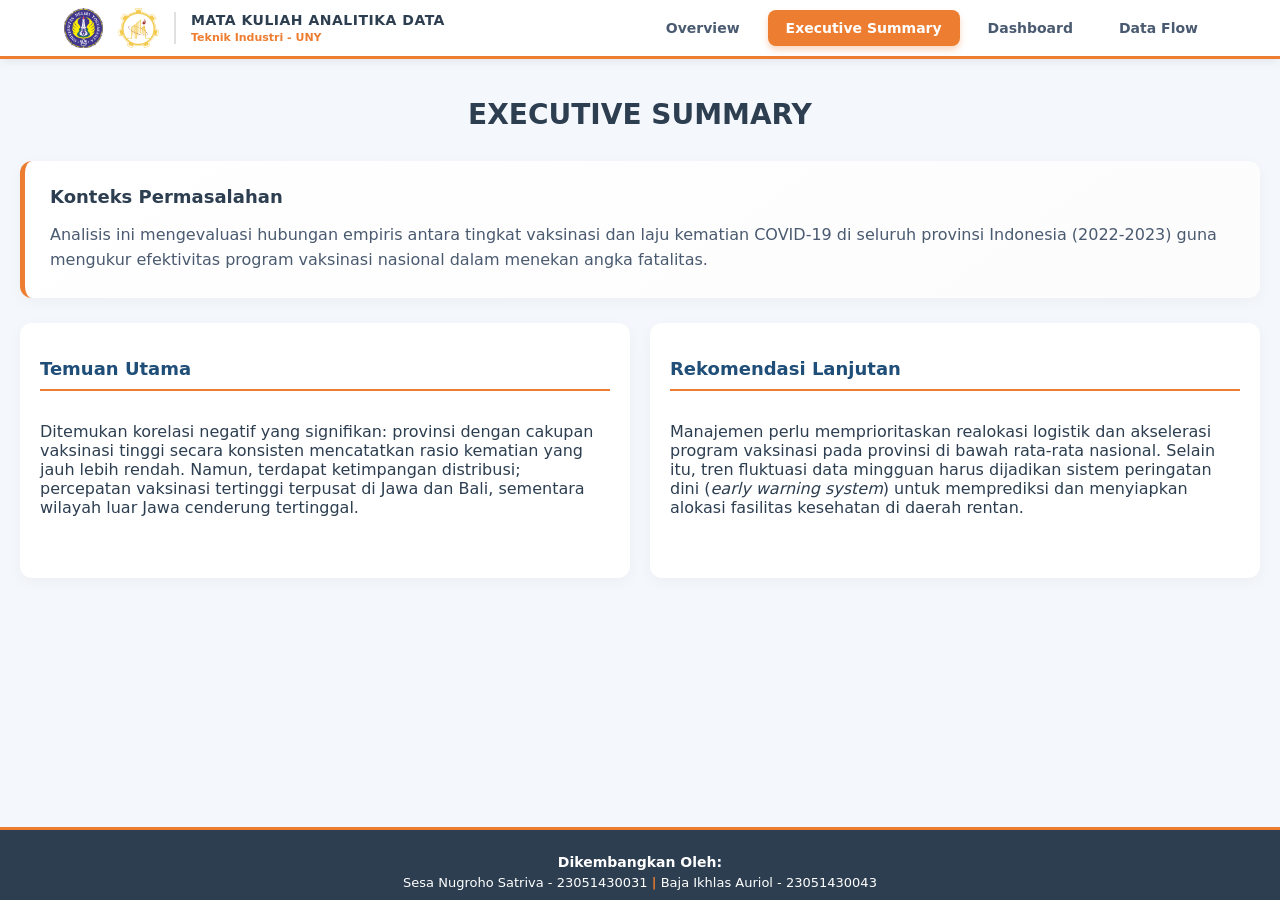
==== executive-summary.html @ 71fd093c "Menambah Halaman Executive Summary" ====
<!DOCTYPE html>
<html lang="id">

<head>
    <meta charset="UTF-8">
    <meta name="viewport" content="width=device-width, initial-scale=1.0">
    <title>Executive Summary - Analitika Data COVID-19</title>
    <link rel="stylesheet" href="css/style.css">
</head>

<body>
    <nav class="top-nav">
        <div class="nav-brand">
            <img src="img/logo_uny.png" alt="Logo UNY" class="nav-logo">
            <img src="img/Logo Teknik Industri UNY.png" alt="Logo TI UNY" class="nav-logo">
            <div class="brand-text">
                <span class="course-title">Mata Kuliah Analitika Data</span>
                <span class="univ-title">Teknik Industri - UNY</span>
            </div>
        </div>
        <div class="menu-toggle" id="mobile-menu">
            <span class="bar"></span>
            <span class="bar"></span>
            <span class="bar"></span>
        </div>
        <div class="nav-links">
            <a href="overview.html" class="nav-link">Overview</a>
            <a href="executive-summary.html" class="nav-link active">Executive Summary</a>
            <a href="index.html" class="nav-link">Dashboard</a>
            <a href="penjelasan.html" class="nav-link">Data Flow</a>
        </div>
    </nav>
    <div class="dashboard-wrapper">

        <h1>Executive Summary</h1>

        <div class="insight-box" style="margin-bottom: 25px;">
            <h2>Konteks Permasalahan</h2>
            <p>Analisis ini mengevaluasi hubungan empiris antara tingkat vaksinasi dan laju kematian COVID-19 di seluruh
                provinsi Indonesia (2022-2023) guna mengukur efektivitas program vaksinasi nasional dalam menekan angka
                fatalitas.</p>
        </div>

        <div class="charts-grid" style="grid-template-columns: 1fr 1fr;">
            <div class="chart-wrapper" style="min-height: auto;">
                <h2 style="font-size: 18px; color: #1F4E79; border-bottom: 2px solid #ED7D31; padding-bottom: 10px;">
                    Temuan Utama</h2>
                <div class="content-block">
                    <p>Ditemukan korelasi negatif yang signifikan: provinsi dengan cakupan vaksinasi tinggi secara
                        konsisten mencatatkan rasio kematian yang jauh lebih rendah. Namun, terdapat ketimpangan
                        distribusi; percepatan vaksinasi tertinggi terpusat di Jawa dan Bali, sementara wilayah luar
                        Jawa cenderung tertinggal.</p>
                </div>
            </div>

            <div class="chart-wrapper" style="min-height: auto;">
                <h2 style="font-size: 18px; color: #1F4E79; border-bottom: 2px solid #ED7D31; padding-bottom: 10px;">
                    Rekomendasi Lanjutan</h2>
                <div class="content-block">
                    <p>Manajemen perlu memprioritaskan realokasi logistik dan akselerasi program vaksinasi pada provinsi
                        di bawah rata-rata nasional. Selain itu, tren fluktuasi data mingguan harus dijadikan sistem
                        peringatan dini (<em>early warning system</em>) untuk memprediksi dan menyiapkan alokasi
                        fasilitas kesehatan di daerah rentan.</p>
                </div>
            </div>
        </div>

    </div>
    <footer class="site-footer">
        <h3>Dikembangkan Oleh:</h3>
        <div class="dev-names">
            <span>Sesa Nugroho Satriva - 23051430031</span>
            <span class="divider">|</span>
            <span>Baja Ikhlas Auriol - 23051430043</span>
        </div>
    </footer>
    <script src="js/navigation.js"></script>
</body>

</html>
---- css/style.css ----
/* =========================================
   1. Pengaturan Dasar & Tipografi
========================================= */
body {
    font-family: 'Segoe UI', system-ui, -apple-system, sans-serif;
    margin: 0;
    padding: 0;
    /* Dihapus agar navbar bisa menempel rata di atas layar */
    background-color: #f4f7fb;
    color: #2c3e50;
}

h1 {
    text-align: center;
    font-weight: 800;
    color: #2c3e50;
    /* Abu-abu gelap/Arang, lebih elegan dan netral */
    margin-bottom: 30px;
    font-size: 28px;
    text-transform: uppercase;
}

.dashboard-wrapper {
    max-width: 1400px;
    margin: 0 auto;
    padding: 20px 20px 100px 20px;
}

/* =========================================
   2. Bilah Navigasi (Navbar) - MENEMPEL DI ATAS
========================================= */
.top-nav {
    display: flex;
    justify-content: space-between;
    align-items: center;
    background: white;
    padding: 8px 5%;
    /* Dikurangi dari 15px jadi 8px */
    border-bottom: 3px solid #ED7D31;
    /* Sedikit lebih tipis */
    box-shadow: 0 2px 10px rgba(0, 0, 0, 0.08);
    position: sticky;
    top: 0;
    z-index: 1000;
    width: 100%;
    box-sizing: border-box;
    flex-wrap: wrap;
    gap: 10px;
}

.nav-brand {
    display: flex;
    align-items: center;
    gap: 15px;
    flex-wrap: wrap;
}

.nav-logo {
    height: 40px !important;
    /* Dikurangi dari 55px */
    width: auto !important;
}

.brand-text {
    display: flex;
    flex-direction: column;
    justify-content: center;
    border-left: 2px solid #e0e0e0;
    padding-left: 15px;
}

.course-title {
    font-weight: 800;
    font-size: 14px;
    color: #2c3e50;
    /* Abu-abu gelap */
    text-transform: uppercase;
    letter-spacing: 0.5px;
    line-height: 1.2;
}

.univ-title {
    font-size: 11px;
    color: #ED7D31;
    /* Oranye TI */
    font-weight: 700;
    margin-top: 2px;
}

/* Tombol Hamburger */
.menu-toggle {
    display: none;
    cursor: pointer;
    flex-direction: column;
    gap: 5px;
}

.menu-toggle .bar {
    width: 25px;
    height: 3px;
    background-color: #2c3e50;
    transition: 0.3s;
}

.nav-links {
    display: flex;
    gap: 10px;
    flex-wrap: wrap;
}

.nav-link {
    text-decoration: none;
    color: #4a5a70;
    font-weight: 600;
    font-size: 14px;
    padding: 10px 18px;
    border-radius: 8px;
    transition: all 0.2s ease;
    white-space: nowrap;
}

.nav-link:hover {
    background-color: #fff0e6;
    color: #ED7D31;
}

.nav-link.active {
    background-color: #ED7D31;
    /* Tombol aktif warna Oranye */
    color: white;
    box-shadow: 0 4px 6px rgba(237, 125, 49, 0.3);
}

/* =========================================
   3. Area Filter (Dropdown & Tombol)
========================================= */
.filter-container {
    display: flex;
    gap: 12px;
    margin-bottom: 30px;
    justify-content: center;
    flex-wrap: wrap;
}

select {
    padding: 10px 16px;
    border: 1px solid #d1d9e6;
    border-radius: 8px;
    background-color: white;
    font-size: 14px;
    color: #333;
    outline: none;
    cursor: pointer;
    transition: border-color 0.2s ease, box-shadow 0.2s ease;
}

select:focus {
    border-color: #ED7D31;
    box-shadow: 0 0 0 3px rgba(237, 125, 49, 0.15);
}

button {
    padding: 10px 20px;
    background-color: #2c3e50;
    /* Abu-abu gelap / Navy tua untuk tombol Terapkan */
    color: white;
    border: none;
    border-radius: 8px;
    font-size: 14px;
    font-weight: 600;
    cursor: pointer;
    box-shadow: 0 4px 6px rgba(44, 62, 80, 0.2);
    transition: all 0.2s ease;
}

button:hover {
    background-color: #ED7D31;
    /* Berubah oranye saat disorot */
    transform: translateY(-2px);
    box-shadow: 0 6px 12px rgba(237, 125, 49, 0.3);
}

button:active {
    transform: translateY(0);
}

.custom-dropdown {
    position: relative;
    display: inline-block;
}

.dropdown-btn {
    padding: 8px 12px;
    background-color: #f8f9fa;
    color: #333;
    border: 1px solid #ced4da;
    border-radius: 4px;
    cursor: pointer;
    font-weight: 500;
}

.dropdown-content {
    position: absolute;
    background-color: white;
    min-width: 180px;
    border: 1px solid #ccc;
    box-shadow: 0px 8px 16px 0px rgba(0, 0, 0, 0.2);
    z-index: 999;
    max-height: 250px;
    overflow-y: auto;
    padding: 10px;
    text-align: left;
    border-radius: 4px;
    margin-top: 5px;
}

.dropdown-content label {
    display: block;
    margin-bottom: 8px;
    cursor: pointer;
    font-size: 14px;
}

#infoFilterAktif {
    margin-top: 20px;
    padding: 15px;
    background-color: #fff0e6;
    /* Latar oranye super muda */
    border: 1px solid #ED7D31;
    border-radius: 5px;
    color: #c95c14;
    font-size: 14px;
    display: none;
    margin-bottom: 20px;
    justify-content: left;
}

/* =========================================
   4. Kartu KPI (Angka Total)
========================================= */
.kpi-container {
    display: grid;
    grid-template-columns: repeat(auto-fit, minmax(250px, 1fr));
    gap: 20px;
    margin-bottom: 30px;
}

.card {
    background: white;
    padding: 25px 20px;
    border-radius: 12px;
    text-align: center;
    box-shadow: 0 4px 15px rgba(0, 0, 0, 0.04);
    border: 1px solid rgba(0, 0, 0, 0.02);
    border-bottom: 3px solid transparent;
    transition: transform 0.3s ease, box-shadow 0.3s ease, border-color 0.3s ease;
}

.card:hover {
    transform: translateY(-5px);
    box-shadow: 0 8px 25px rgba(0, 0, 0, 0.08);
    border-bottom: 3px solid #ED7D31;
    /* Garis bawah oranye muncul saat disorot */
}

.card h3 {
    margin: 0 0 10px 0;
    font-size: 14px;
    color: #6e829f;
    text-transform: uppercase;
    letter-spacing: 0.5px;
}

.card h2 {
    margin: 0;
    font-size: 32px;
    color: #1a2b4c;
    font-weight: 700;
}

/* =========================================
   5. Area Grafik
========================================= */
.charts-grid {
    display: grid;
    grid-template-columns: repeat(2, 1fr);
    gap: 20px;
    margin-top: 20px;
    width: 100%;
}

.chart-wrapper {
    background: white;
    padding: 20px;
    min-height: 480px;
    border-radius: 12px;
    box-shadow: 0 4px 15px rgba(0, 0, 0, 0.04);
    box-sizing: border-box;
    overflow: hidden;
    display: flex;
    flex-direction: column;
}

/* =========================================
   6. Kotak Insight & Overview Khusus
========================================= */
.insight-box {
    margin-top: 30px;
    padding: 25px;
    background: linear-gradient(145deg, #ffffff, #fcfcfc);
    border-radius: 12px;
    box-shadow: 0 4px 15px rgba(0, 0, 0, 0.04);
    border-left: 5px solid #ED7D31;
    /* Garis pinggir Oranye */
}

.insight-box h2 {
    margin-top: 0;
    font-size: 18px;
    color: #2c3e50;
}

.insight-box p {
    margin: 0;
    line-height: 1.6;
    color: #4a5a70;
}

.content-block {
    margin-bottom: 25px;
}

.content-block ul,
.content-block ol {
    color: #4a5a70;
    line-height: 1.8;
    margin-top: 15px;
    padding-left: 20px;
}

.content-block li {
    margin-bottom: 10px;
}

/* =========================================
   9. Footer (Catatan Kaki & Profil)
========================================= */
.site-footer {
    background-color: #2c3e50;
    color: #ffffff;
    text-align: center;
    padding: 10px 10px;
    border-top: 3px solid #ED7D31;
    width: 100%;
    box-sizing: border-box;
    position: fixed;
    bottom: 0;
    left: 0;
    z-index: 1000;
}

.site-footer h3 {
    font-size: 14px;
    margin-bottom: 5px;
}

.site-footer .dev-names {
    font-size: 13px;
}

.site-footer .divider {
    color: #ED7D31;
    font-weight: bold;
}

/* Tombol Link Spesial di Overview */
.link-btn {
    display: inline-block;
    padding: 10px 15px;
    margin: 5px 10px 10px 0;
    background-color: #f8f9fa;
    color: #2c3e50;
    border: 1px solid #d1d9e6;
    border-radius: 8px;
    text-decoration: none;
    font-weight: 600;
    font-size: 13px;
    transition: all 0.2s ease;
}

.link-btn:hover {
    background-color: #ED7D31;
    /* Oranye */
    color: white;
    border-color: #ED7D31;
}

/* =========================================
   7. Halaman Data Flow / Penjelasan
========================================= */
.code-snippet {
    background-color: #1e1e1e;
    color: #d4d4d4;
    padding: 15px;
    border-radius: 8px;
    font-family: 'Courier New', Courier, monospace;
    font-size: 14px;
    overflow-x: auto;
    margin-top: 15px;
    border-left: 4px solid #ED7D31;
}

.back-btn-container {
    display: flex;
    justify-content: flex-start;
    margin-bottom: 20px;
}

.table-responsive {
    width: 100%;
    overflow-x: auto;
    -webkit-overflow-scrolling: touch;
    margin-bottom: 20px;
    border-radius: 8px;
    border: 1px solid #d1d9e6;
}

.data-table {
    width: 100%;
    border-collapse: collapse;
    min-width: 600px;
    background-color: white;
}

.data-table th,
.data-table td {
    padding: 12px 15px;
    border: 1px solid #dee2e6;
    vertical-align: top;
    font-size: 14px;
}

.data-table td:nth-child(2) {
    font-family: 'Courier New', Courier, monospace;
    background-color: #f8f9fa;
    color: #c95c14;
    /* Teks monospace oranye kemerahan */
    word-break: break-all;
}

img,
canvas {
    max-width: 100%;
    height: auto !important;
}

/* =========================================
   8. OPTIMASI HP (RESPONSIF) 
   Taruh di bagian paling bawah file CSS
========================================= */
@media (max-width: 768px) {

    .menu-toggle {
        display: flex;
        /* Muncul hanya di HP */
    }

    .nav-links {
        display: none;
        /* Sembunyi secara default */
        flex-direction: column;
        position: absolute;
        top: 100%;
        /* Pas di bawah navbar */
        left: 0;
        width: 100%;
        background-color: white;
        border-bottom: 3px solid #ED7D31;
        box-shadow: 0 10px 15px rgba(0, 0, 0, 0.1);
        padding: 10px 0;
        z-index: 999;
    }

    /* Kelas untuk menampilkan menu saat diklik */
    .nav-links.active {
        display: flex;
    }

    .nav-link {
        width: 100%;
        text-align: center;
        padding: 15px 0;
        border-bottom: 1px solid #f0f0f0;
    }

    .top-nav {
        padding: 10px 20px;
        justify-content: space-between;
    }

    .nav-brand {
        gap: 10px;
    }

    .nav-logo {
        height: 30px;
        /* Logo lebih kecil */
    }

    .brand-text {
        padding-left: 10px;
        border-left: 1px solid #e0e0e0;
    }

    .course-title {
        font-size: 11px;
        line-height: 1.1;
    }

    .univ-title {
        font-size: 9px;
        margin-top: 0;
    }

    /* 3. Penyesuaian Konten agar tidak tertutup Navbar/Footer */
    .dashboard-wrapper {
        padding: 15px 15px 150px 15px;
    }

    h1 {
        font-size: 18px;
        margin: 15px 0;
    }

    /* 4. Footer Slim Mode */
    .site-footer {
        padding: 8px 10px;
    }

    .site-footer h3 {
        font-size: 10px;
        margin-bottom: 2px;
    }

    .site-footer .dev-names {
        font-size: 11px;
        gap: 5px;
    }

    /* 5. Layout Grafik & Card (Satu Kolom) */
    .kpi-container {
        grid-template-columns: 1fr;
        gap: 12px;
    }

    .charts-grid {
        grid-template-columns: 1fr;
        gap: 15px;
    }

    .chart-wrapper {
        min-height: 300px;
        padding: 10px;
    }
}
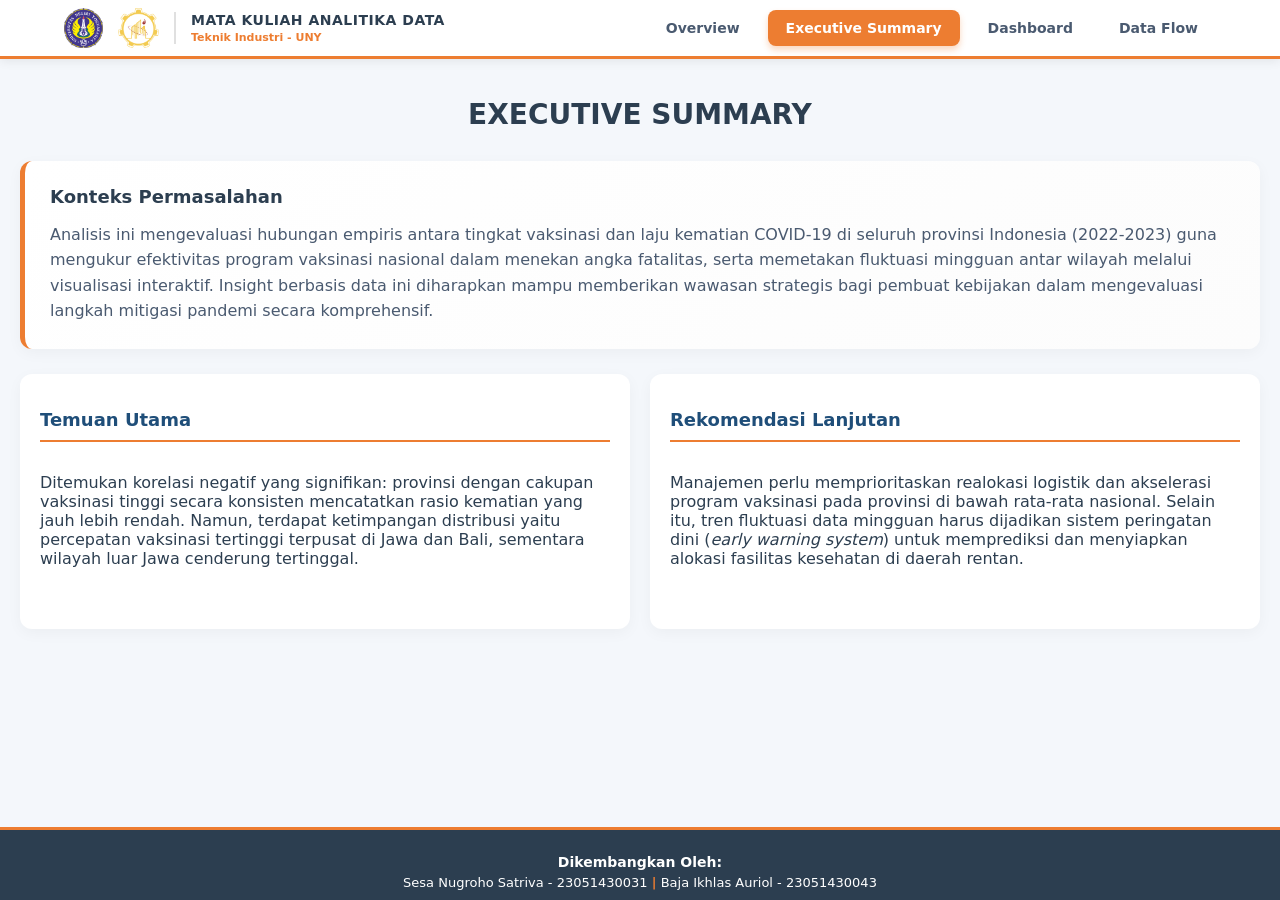
==== commit 460da393: "Menambahkan penjelasan pada executive summary" ====
--- a/executive-summary.html
+++ b/executive-summary.html
@@ -38,7 +38,9 @@
             <h2>Konteks Permasalahan</h2>
             <p>Analisis ini mengevaluasi hubungan empiris antara tingkat vaksinasi dan laju kematian COVID-19 di seluruh
                 provinsi Indonesia (2022-2023) guna mengukur efektivitas program vaksinasi nasional dalam menekan angka
-                fatalitas.</p>
+                fatalitas, serta memetakan fluktuasi mingguan antar wilayah melalui visualisasi interaktif. Insight
+                berbasis data ini diharapkan mampu memberikan wawasan strategis bagi pembuat kebijakan dalam
+                mengevaluasi langkah mitigasi pandemi secara komprehensif.</p>
         </div>
 
         <div class="charts-grid" style="grid-template-columns: 1fr 1fr;">
@@ -48,7 +50,7 @@
                 <div class="content-block">
                     <p>Ditemukan korelasi negatif yang signifikan: provinsi dengan cakupan vaksinasi tinggi secara
                         konsisten mencatatkan rasio kematian yang jauh lebih rendah. Namun, terdapat ketimpangan
-                        distribusi; percepatan vaksinasi tertinggi terpusat di Jawa dan Bali, sementara wilayah luar
+                        distribusi yaitu percepatan vaksinasi tertinggi terpusat di Jawa dan Bali, sementara wilayah luar
                         Jawa cenderung tertinggal.</p>
                 </div>
             </div>
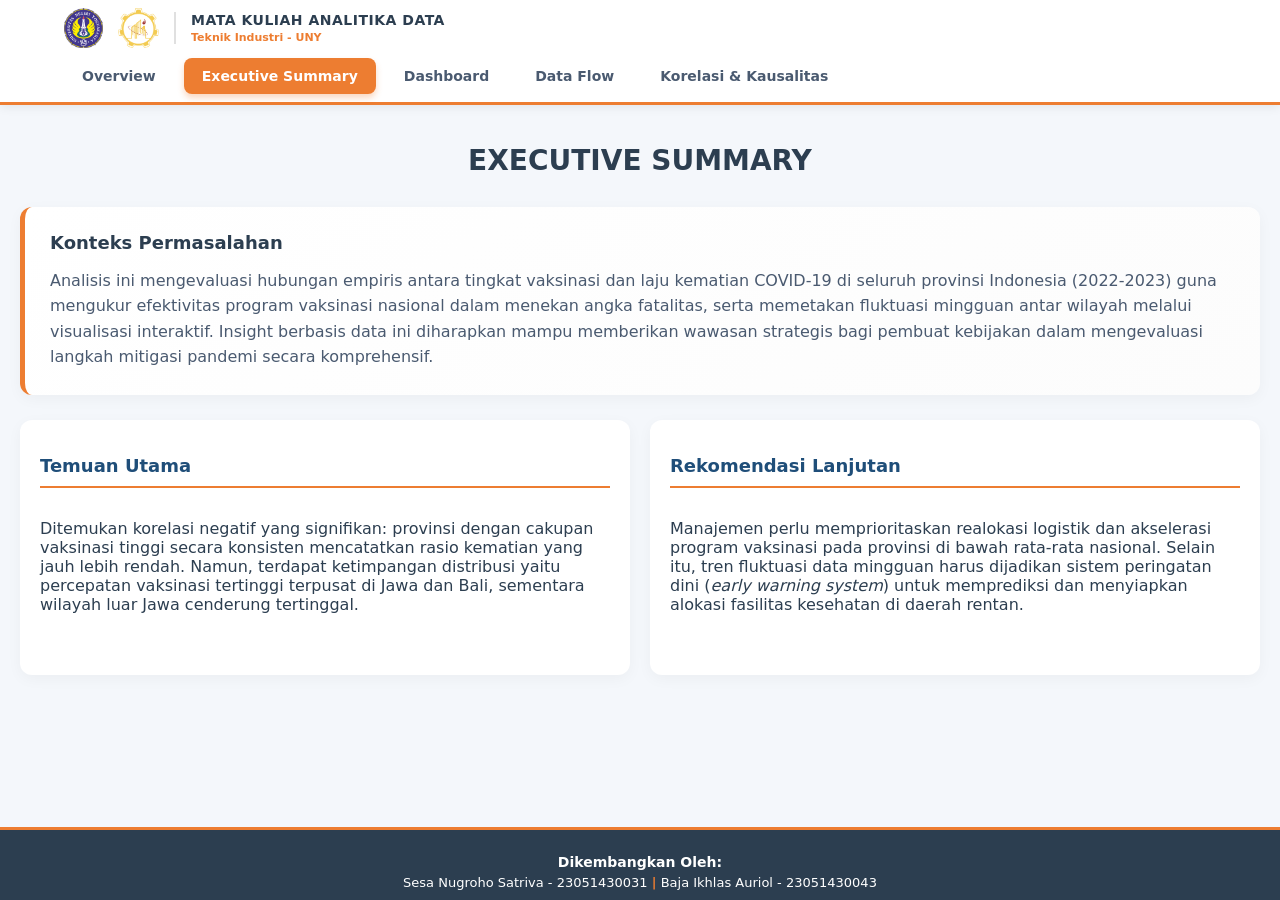
==== commit 39cca231: "Menambahkan penjelasan korelasi kausalitas" ====
--- a/executive-summary.html
+++ b/executive-summary.html
@@ -28,6 +28,7 @@
             <a href="executive-summary.html" class="nav-link active">Executive Summary</a>
             <a href="index.html" class="nav-link">Dashboard</a>
             <a href="penjelasan.html" class="nav-link">Data Flow</a>
+            <a href="korelasi.html" class="nav-link">Korelasi & Kausalitas</a>
         </div>
     </nav>
     <div class="dashboard-wrapper">
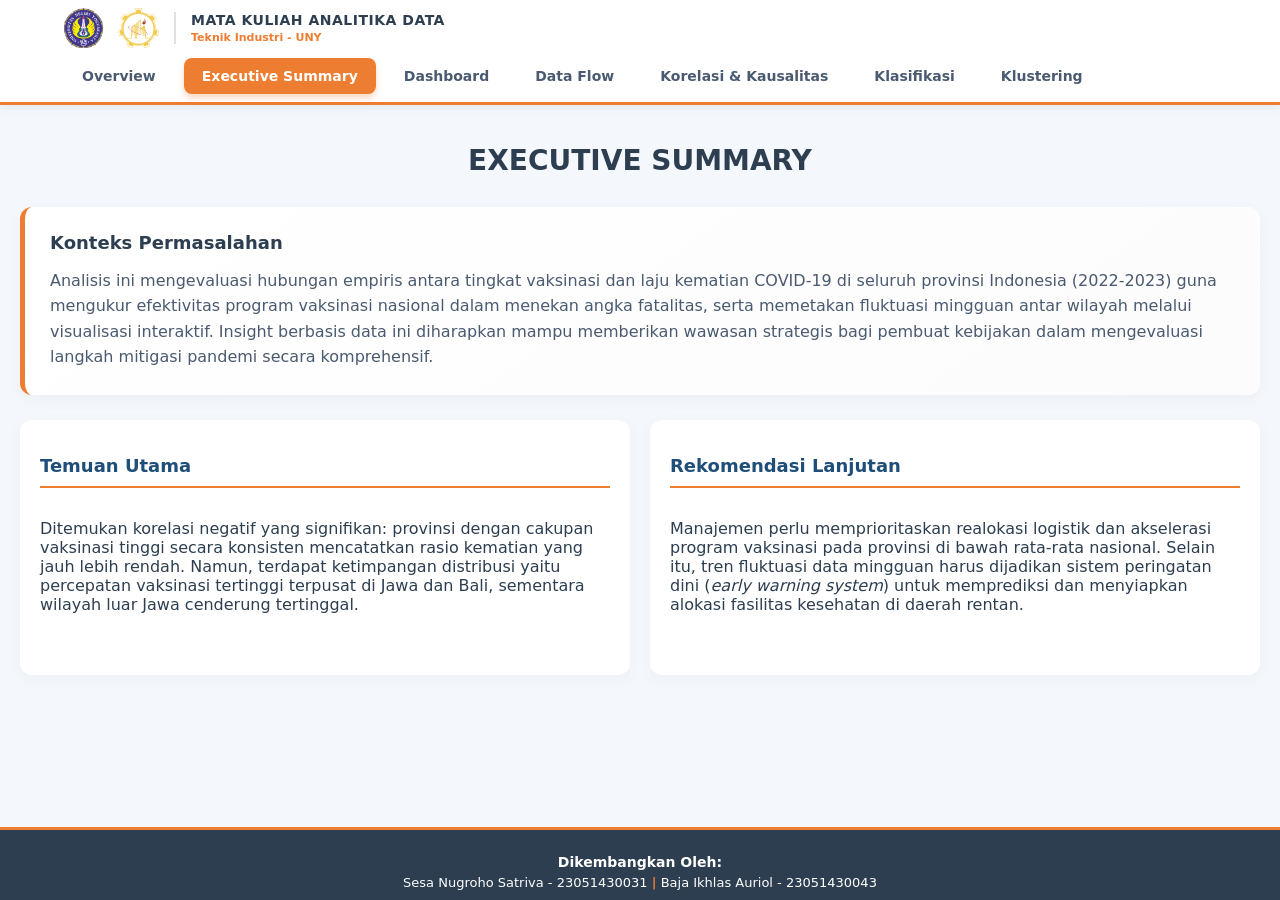
==== commit 236ab841: "Menambahkan halaman klasifikasi dan klustering" ====
--- a/executive-summary.html
+++ b/executive-summary.html
@@ -29,6 +29,8 @@
             <a href="index.html" class="nav-link">Dashboard</a>
             <a href="penjelasan.html" class="nav-link">Data Flow</a>
             <a href="korelasi.html" class="nav-link">Korelasi & Kausalitas</a>
+            <a href="klasifikasi.html" class="nav-link">Klasifikasi</a>
+            <a href="klustering.html" class="nav-link">Klustering</a>
         </div>
     </nav>
     <div class="dashboard-wrapper">
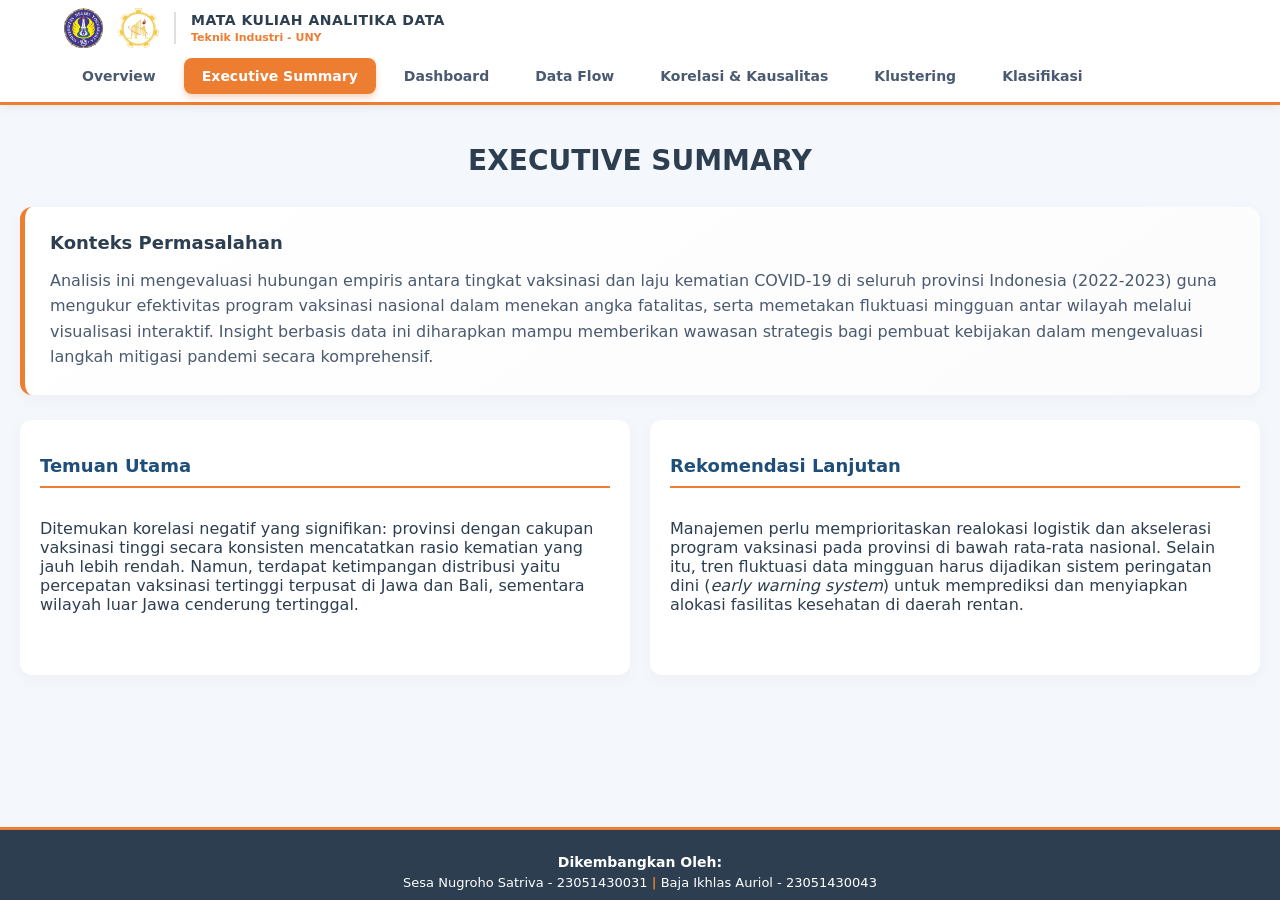
==== commit c3fe8092: "Mengubah Urutan Navbar" ====
--- a/executive-summary.html
+++ b/executive-summary.html
@@ -29,8 +29,8 @@
             <a href="index.html" class="nav-link">Dashboard</a>
             <a href="penjelasan.html" class="nav-link">Data Flow</a>
             <a href="korelasi.html" class="nav-link">Korelasi & Kausalitas</a>
+            <a href="klustering.html" class="nav-link">Klustering</a>
             <a href="klasifikasi.html" class="nav-link">Klasifikasi</a>
-            <a href="klustering.html" class="nav-link">Klustering</a>
         </div>
     </nav>
     <div class="dashboard-wrapper">
--- a/css/style.css
+++ b/css/style.css
@@ -562,4 +562,53 @@
         min-height: 300px;
         padding: 10px;
     }
+}
+
+.ml-card {
+    margin: 20px 0;
+    padding: 25px 35px;
+    border-radius: 15px;
+
+    background: #2d435c;
+
+    border-left: 8px solid #e67e22;
+
+    color: white;
+
+    box-shadow: 0 6px 18px rgba(0, 0, 0, 0.15);
+}
+
+.ml-card-content {
+    display: flex;
+    justify-content: space-between;
+    align-items: center;
+    gap: 30px;
+}
+
+.ml-info h3 {
+    margin-bottom: 8px;
+    font-size: 1.8rem;
+}
+
+.ml-info p {
+    margin: 0;
+    opacity: 0.9;
+}
+
+.ml-btn {
+    background: #e67e22;
+    color: white;
+    text-decoration: none;
+
+    padding: 14px 24px;
+    border-radius: 10px;
+
+    font-weight: 600;
+
+    transition: all 0.3s ease;
+}
+
+.ml-btn:hover {
+    background: #d35400;
+    transform: translateY(-2px);
 }
